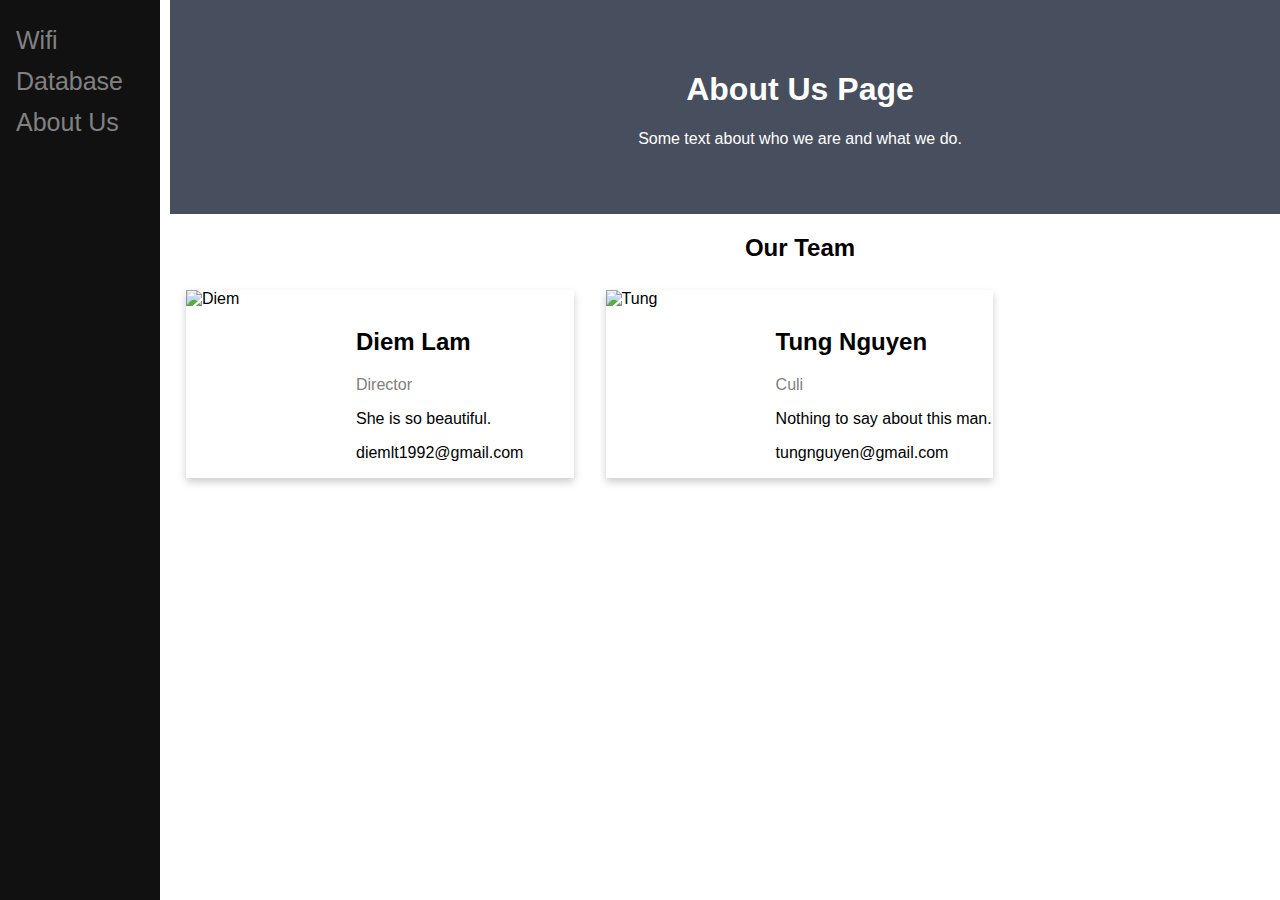
==== examples/myweb/web_root/about.html @ 26f166a7 "commit setup wifi ok" ====
<!DOCTYPE html>
<html>

<head>
    <meta name="viewport" content="width=device-width, initial-scale=1">
    <style>
        body {
            font-family: Arial, Helvetica, sans-serif;
            margin: 0;
        }

        html {
            box-sizing: border-box;
        }

        *,
        *:before,
        *:after {
            box-sizing: inherit;
        }

        .column {
            float: left;
            width: 33.3%;
            margin-bottom: 16px;
            padding: 0 8px;
        }

        .card {
            box-shadow: 0 4px 8px 0 rgba(0, 0, 0, 0.2);
            margin: 8px;
        }

        .about-section {
            padding: 50px;
            text-align: center;
            background-color: #474e5d;
            color: white;
        }

        .sidenav {
            height: 100%;
            width: 160px;
            position: fixed;
            z-index: 1;
            top: 0;
            left: 0;
            background-color: #111;
            overflow-x: hidden;
            padding-top: 20px;
        }

        .sidenav a {
            padding: 6px 8px 6px 16px;
            text-decoration: none;
            font-size: 25px;
            color: #818181;
            display: block;
        }

        .sidenav a:hover {
            color: #f1f1f1;
        }

        @media screen and (max-height: 450px) {
            .sidenav {
                padding-top: 15px;
            }

            .sidenav a {
                font-size: 18px;
            }
        }

        .container {
            padding: 0 16px;
        }

        .container::after,
        .row::after {
            content: "";
            clear: both;
            display: table;
        }

        .container {
            max-width: 1350px;
            width: 100%;
            /*margin: 50px;  */
            height: auto;
            margin-left: 160px;
            /* Same as the width of the sidenav */
            /*font-size: 18px; */
            /* Increased text to enable scrolling */
            padding: 0px 10px;
        }

        .title {
            color: grey;
        }

        .button {
            border: none;
            outline: 0;
            display: inline-block;
            padding: 8px;
            color: white;
            background-color: #000;
            text-align: center;
            cursor: pointer;
            width: 100%;
        }

        .button:hover {
            background-color: #555;
        }

        @media screen and (max-width: 650px) {
            .column {
                width: 100%;
                display: block;
            }
        }
    </style>
</head>

<body>
    <script src="func.js" type="text/javascript"></script>
    <div class="sidenav">
        <a href="/" onclick="loadDoc()"> Wifi</a>
        <a href="dtb.html" id="service">Database</a>
        <a href="about.html">About Us</a>
    </div>
    <div class="container">
        <div class="about-section">
            <h1>About Us Page</h1>
            <p>Some text about who we are and what we do.</p>
            <p></p>
        </div>

        <h2 style="text-align:center">Our Team</h2>
        <div class="row">
            <div class="column">
                <div class="card">
                    <img src="/image/cat.jpg" alt="Diem" style="width:100%">
                    <div class="container">
                        <h2>Diem Lam</h2>
                        <p class="title">Director</p>
                        <p>She is so beautiful.</p>
                        <p>diemlt1992@gmail.com</p>

                    </div>
                </div>
            </div>

            <div class="column">
                <div class="card">
                    <img src="/image/dog.jpg" alt="Tung" style="width:100%">
                    <div class="container">
                        <h2>Tung Nguyen</h2>
                        <p class="title">Culi</p>
                        <p>Nothing to say about this man.</p>
                        <p>tungnguyen@gmail.com</p>

                    </div>
                </div>
            </div>
        </div>
    </div>
</body>

</html>
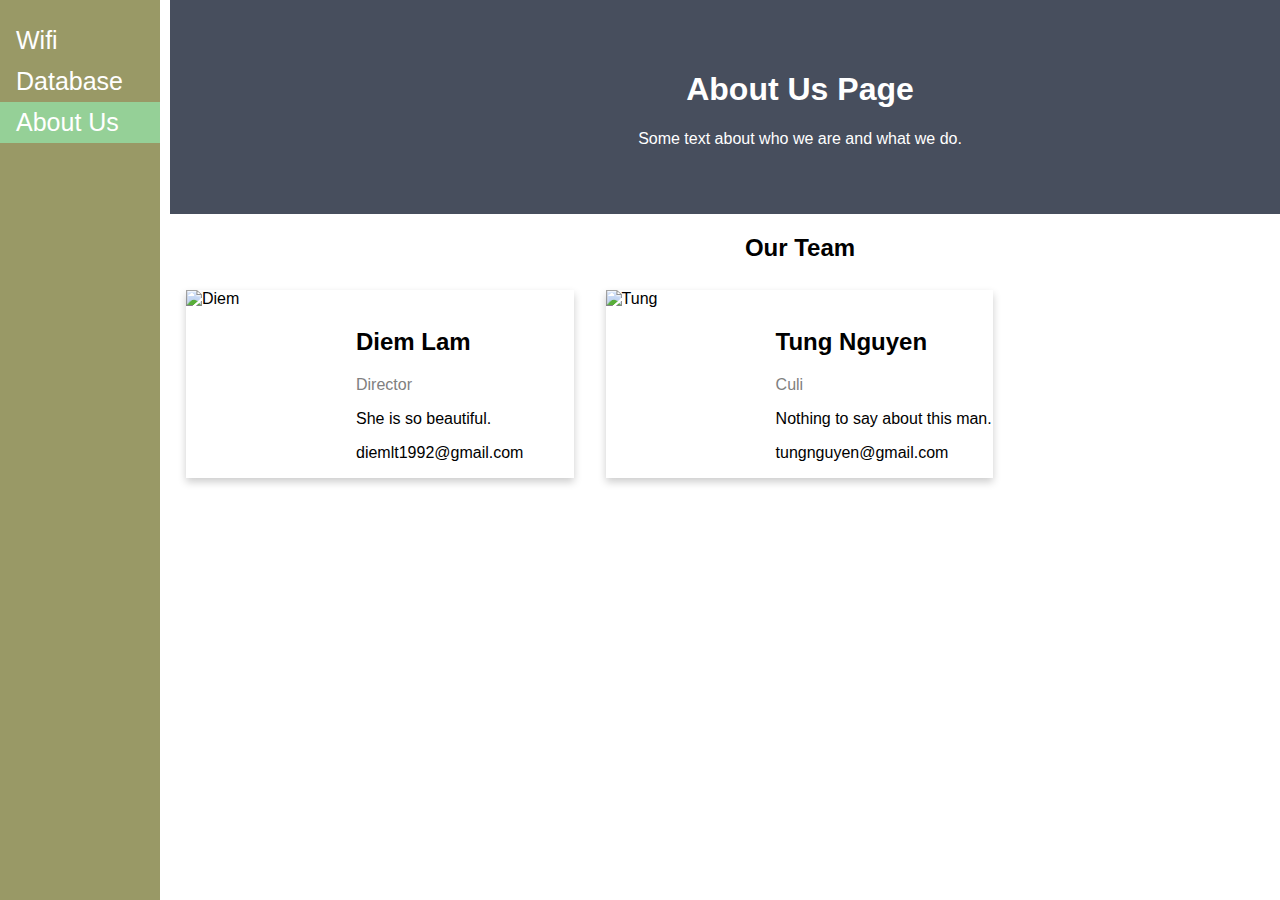
==== commit a82b721a: "change interface" ====
--- a/examples/myweb/web_root/about.html
+++ b/examples/myweb/web_root/about.html
@@ -3,6 +3,7 @@
 
 <head>
     <meta name="viewport" content="width=device-width, initial-scale=1">
+    
     <style>
         body {
             font-family: Arial, Helvetica, sans-serif;
@@ -45,16 +46,19 @@
             z-index: 1;
             top: 0;
             left: 0;
-            background-color: #111;
+            background-color: #996;
             overflow-x: hidden;
             padding-top: 20px;
         }
-
+        .sidenav a.active {
+            background-color: #95d097;;
+            color: white;
+        }
         .sidenav a {
             padding: 6px 8px 6px 16px;
             text-decoration: none;
             font-size: 25px;
-            color: #818181;
+            color: white;
             display: block;
         }
 
@@ -89,30 +93,11 @@
             /*margin: 50px;  */
             height: auto;
             margin-left: 160px;
-            /* Same as the width of the sidenav */
-            /*font-size: 18px; */
-            /* Increased text to enable scrolling */
             padding: 0px 10px;
         }
 
         .title {
             color: grey;
-        }
-
-        .button {
-            border: none;
-            outline: 0;
-            display: inline-block;
-            padding: 8px;
-            color: white;
-            background-color: #000;
-            text-align: center;
-            cursor: pointer;
-            width: 100%;
-        }
-
-        .button:hover {
-            background-color: #555;
         }
 
         @media screen and (max-width: 650px) {
@@ -129,7 +114,7 @@
     <div class="sidenav">
         <a href="/" onclick="loadDoc()"> Wifi</a>
         <a href="dtb.html" id="service">Database</a>
-        <a href="about.html">About Us</a>
+        <a href="about.html" class="active" >About Us</a>
     </div>
     <div class="container">
         <div class="about-section">
